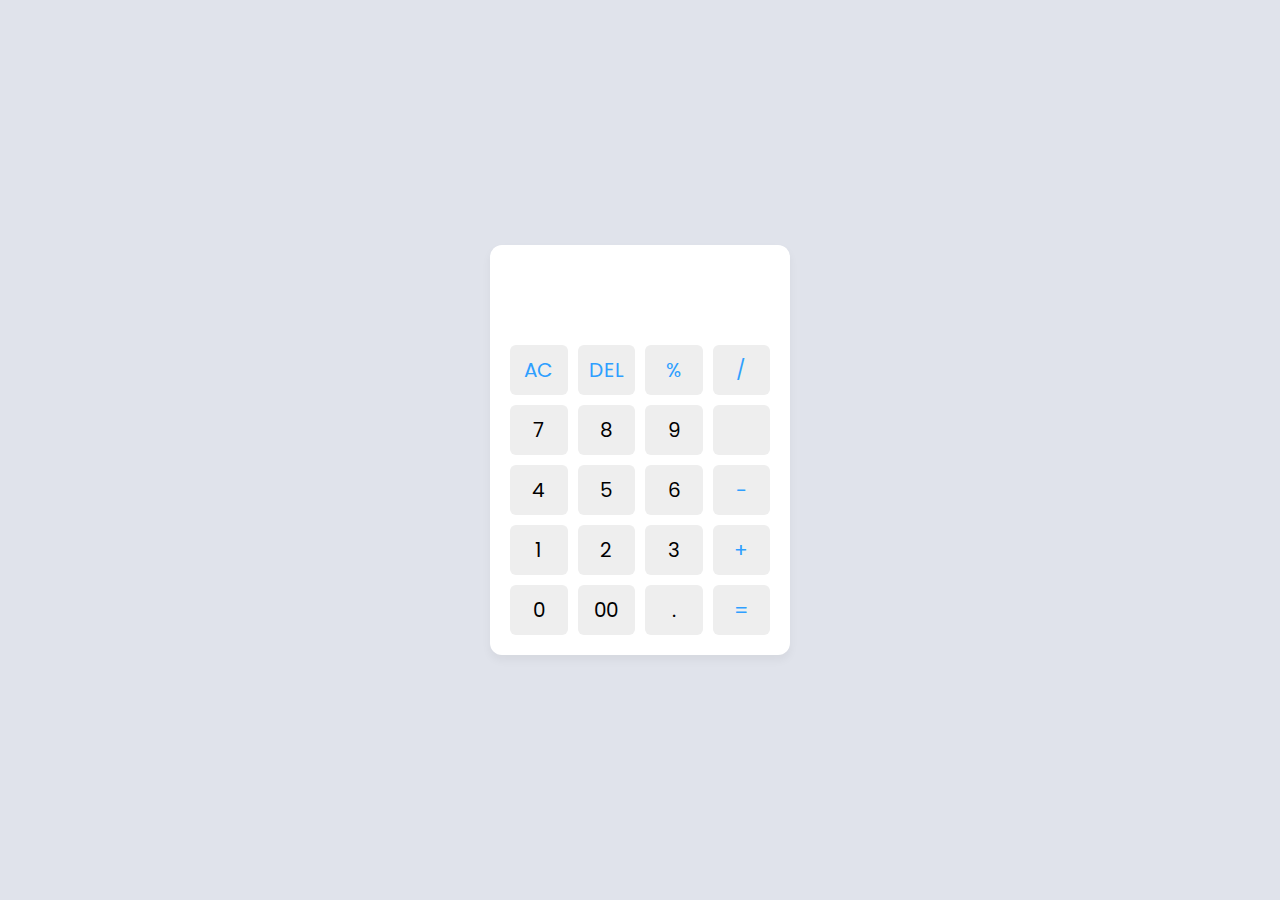
==== CALCULATOR/index.html @ 15505bc1 "Create calculator" ====
<!DOCTYPE html>
<!-- Code with Mr.Hope-->
<html lang="en">
  <head>
    <meta charset="UTF-8" />
    <meta http-equiv="X-UA-Compatible" content="IE=edge" />
    <meta name="viewport" content="width=device-width, initial-scale=1.0" />
    <title>Calculator in HTML CSS & JavaScript</title>
    <link rel="stylesheet" href="style.css" />
  </head>
  <body>
    <div class="container">
      <input type="text" class="display" />

      <div class="buttons">
        <button class="operator" data-value="AC">AC</button>
        <button class="operator" data-value="DEL">DEL</button>
        <button class="operator" data-value="%">%</button>
        <button class="operator" data-value="/">/</button>

        <button data-value="7">7</button>
        <button data-value="8">8</button>
        <button data-value="9">9</button>
        <button class="operator" data-value=""></button>

        <button data-value="4">4</button>
        <button data-value="5">5</button>
        <button data-value="6">6</button>
        <button class="operator" data-value="-">-</button>

        <button data-value="1">1</button>
        <button data-value="2">2</button>
        <button data-value="3">3</button>
        <button class="operator" data-value="+">+</button>

        <button data-value="0">0</button>
        <button data-value="00">00</button>
        <button data-value=".">.</button>
        <button class="operator" data-value="=">=</button>
      </div>
    </div>
    
    <script src="script.js"></script>
    
  </body>
</html>
---- CALCULATOR/style.css ----
@import url("https://fonts.googleapis.com/css2?family=Poppins:wght@300;400;500;600;700&display=swap");
* {
  margin: 0;
  padding: 0;
  box-sizing: border-box;
  font-family: "Poppins", sans-serif;
}
body {
  height: 100vh;
  display: flex;
  align-items: center;
  justify-content: center;
  background: #e0e3eb;
}
.container {
  position: relative;
  max-width: 300px;
  width: 100%;
  border-radius: 12px;
  padding: 10px 20px 20px;
  background: #fff;
  box-shadow: 0 5px 10px rgba(0, 0, 0, 0.05);
}
.display {
  height: 80px;
  width: 100%;
  outline: none;
  border: none;
  text-align: right;
  margin-bottom: 10px;
  font-size: 25px;
  color: #000e1a;
  pointer-events: none;
}
.buttons {
  display: grid;
  grid-gap: 10px;
  grid-template-columns: repeat(4, 1fr);
}
.buttons button {
  padding: 10px;
  border-radius: 6px;
  border: none;
  font-size: 20px;
  cursor: pointer;
  background-color: #eee;
}
.buttons button:active {
  transform: scale(0.99);
}
.operator {
  color: #2f9fff;
}
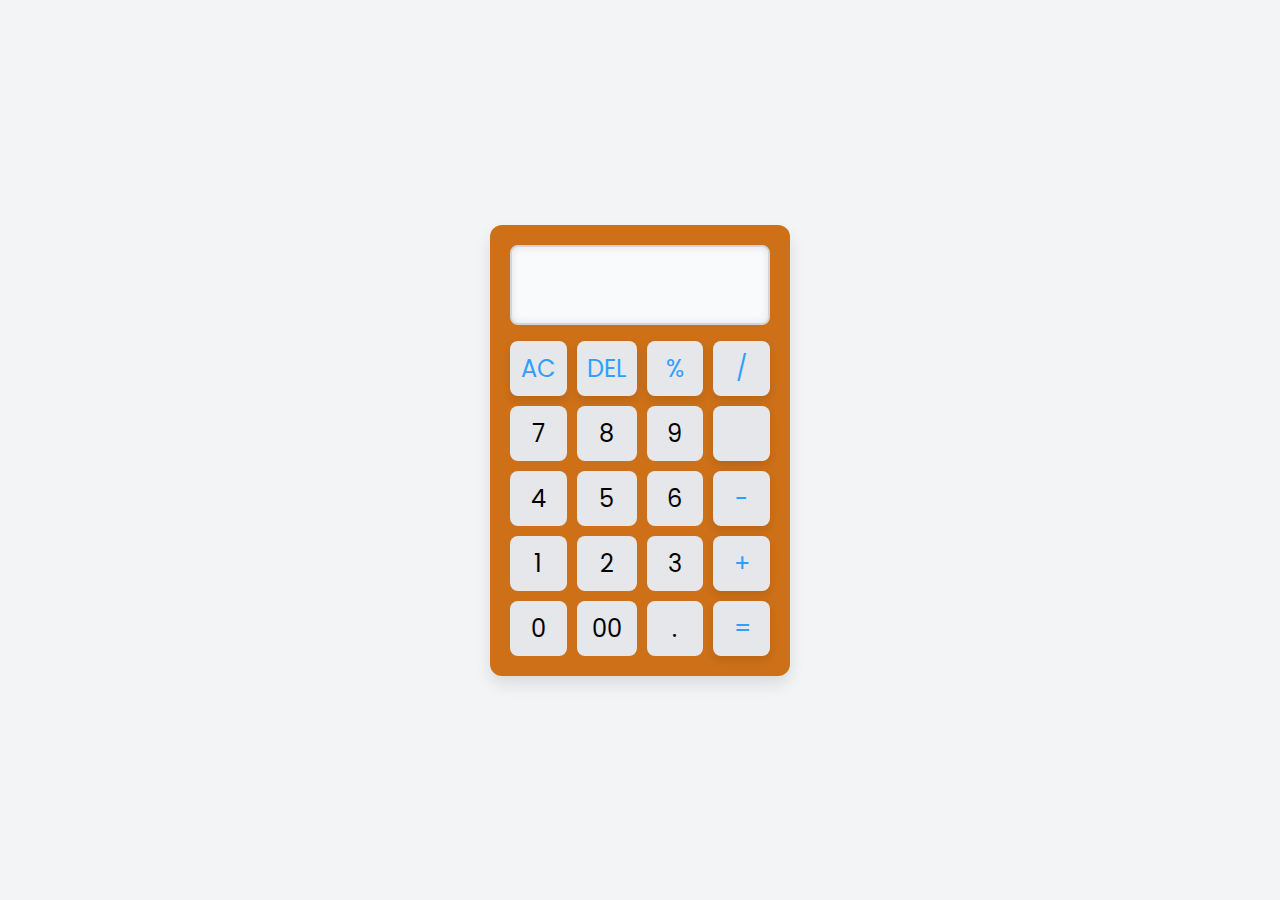
==== commit babec8d3: "Update index file" ====
--- a/CALCULATOR/index.html
+++ b/CALCULATOR/index.html
@@ -1,5 +1,4 @@
 <!DOCTYPE html>
-<!-- Code with Mr.Hope-->
 <html lang="en">
   <head>
     <meta charset="UTF-8" />
--- a/CALCULATOR/style.css
+++ b/CALCULATOR/style.css
@@ -1,53 +1,70 @@
 @import url("https://fonts.googleapis.com/css2?family=Poppins:wght@300;400;500;600;700&display=swap");
+
 * {
-  margin: 0;
-  padding: 0;
-  box-sizing: border-box;
-  font-family: "Poppins", sans-serif;
+    margin: 0;
+    padding: 0;
+    box-sizing: border-box;
+    font-family: "Poppins", sans-serif;
 }
+
 body {
-  height: 100vh;
-  display: flex;
-  align-items: center;
-  justify-content: center;
-  background: #e0e3eb;
+    display: flex;
+    justify-content: center;
+    align-items: center;
+    min-block-size: 100vh;
+    background-color: #f3f4f6;
 }
+
 .container {
-  position: relative;
-  max-width: 300px;
-  width: 100%;
-  border-radius: 12px;
-  padding: 10px 20px 20px;
-  background: #fff;
-  box-shadow: 0 5px 10px rgba(0, 0, 0, 0.05);
+    max-inline-size: 300px;
+    inline-size: 100%;
+    border-radius: 12px;
+    padding: 20px;
+    background-color: #cd7018;
+    box-shadow: 0 8px 16px rgba(0, 0, 0, 0.1);
 }
+
 .display {
-  height: 80px;
-  width: 100%;
-  outline: none;
-  border: none;
-  text-align: right;
-  margin-bottom: 10px;
-  font-size: 25px;
-  color: #000e1a;
-  pointer-events: none;
+    block-size: 80px;
+    inline-size: 100%;
+    padding: 10px;
+    border: 2px solid #d1d5db;
+    border-radius: 8px;
+    box-shadow: inset 0 0 8px rgba(0, 0, 0, 0.1);
+    text-align: end;
+    font-size: 28px;
+    color: #333333;
+    background-color: #f9fafb;
+    outline: none;
 }
+
 .buttons {
-  display: grid;
-  grid-gap: 10px;
-  grid-template-columns: repeat(4, 1fr);
+    display: grid;
+    grid-gap: 10px;
+    grid-template-columns: repeat(4, 1fr);
+    margin-block-start: 1rem;
 }
+
 .buttons button {
-  padding: 10px;
-  border-radius: 6px;
-  border: none;
-  font-size: 20px;
-  cursor: pointer;
-  background-color: #eee;
+    padding: 10px;
+    border: none;
+    border-radius: 8px;
+    font-size: 24px;
+    cursor: pointer;
+    background-color: #e5e7eb;
+    transition: background-color 0.3s ease;
 }
+
+.buttons button:hover {
+    background-color: #cbd5e0;
+}
+
 .buttons button:active {
-  transform: scale(0.99);
+    transform: scale(0.95);
 }
+
 .operator {
-  color: #2f9fff;
+    color: #2f9fff;
+    background-color: #ffffff;
+    box-shadow: 0 4px 8px rgba(0, 0, 0, 0.1);
 }